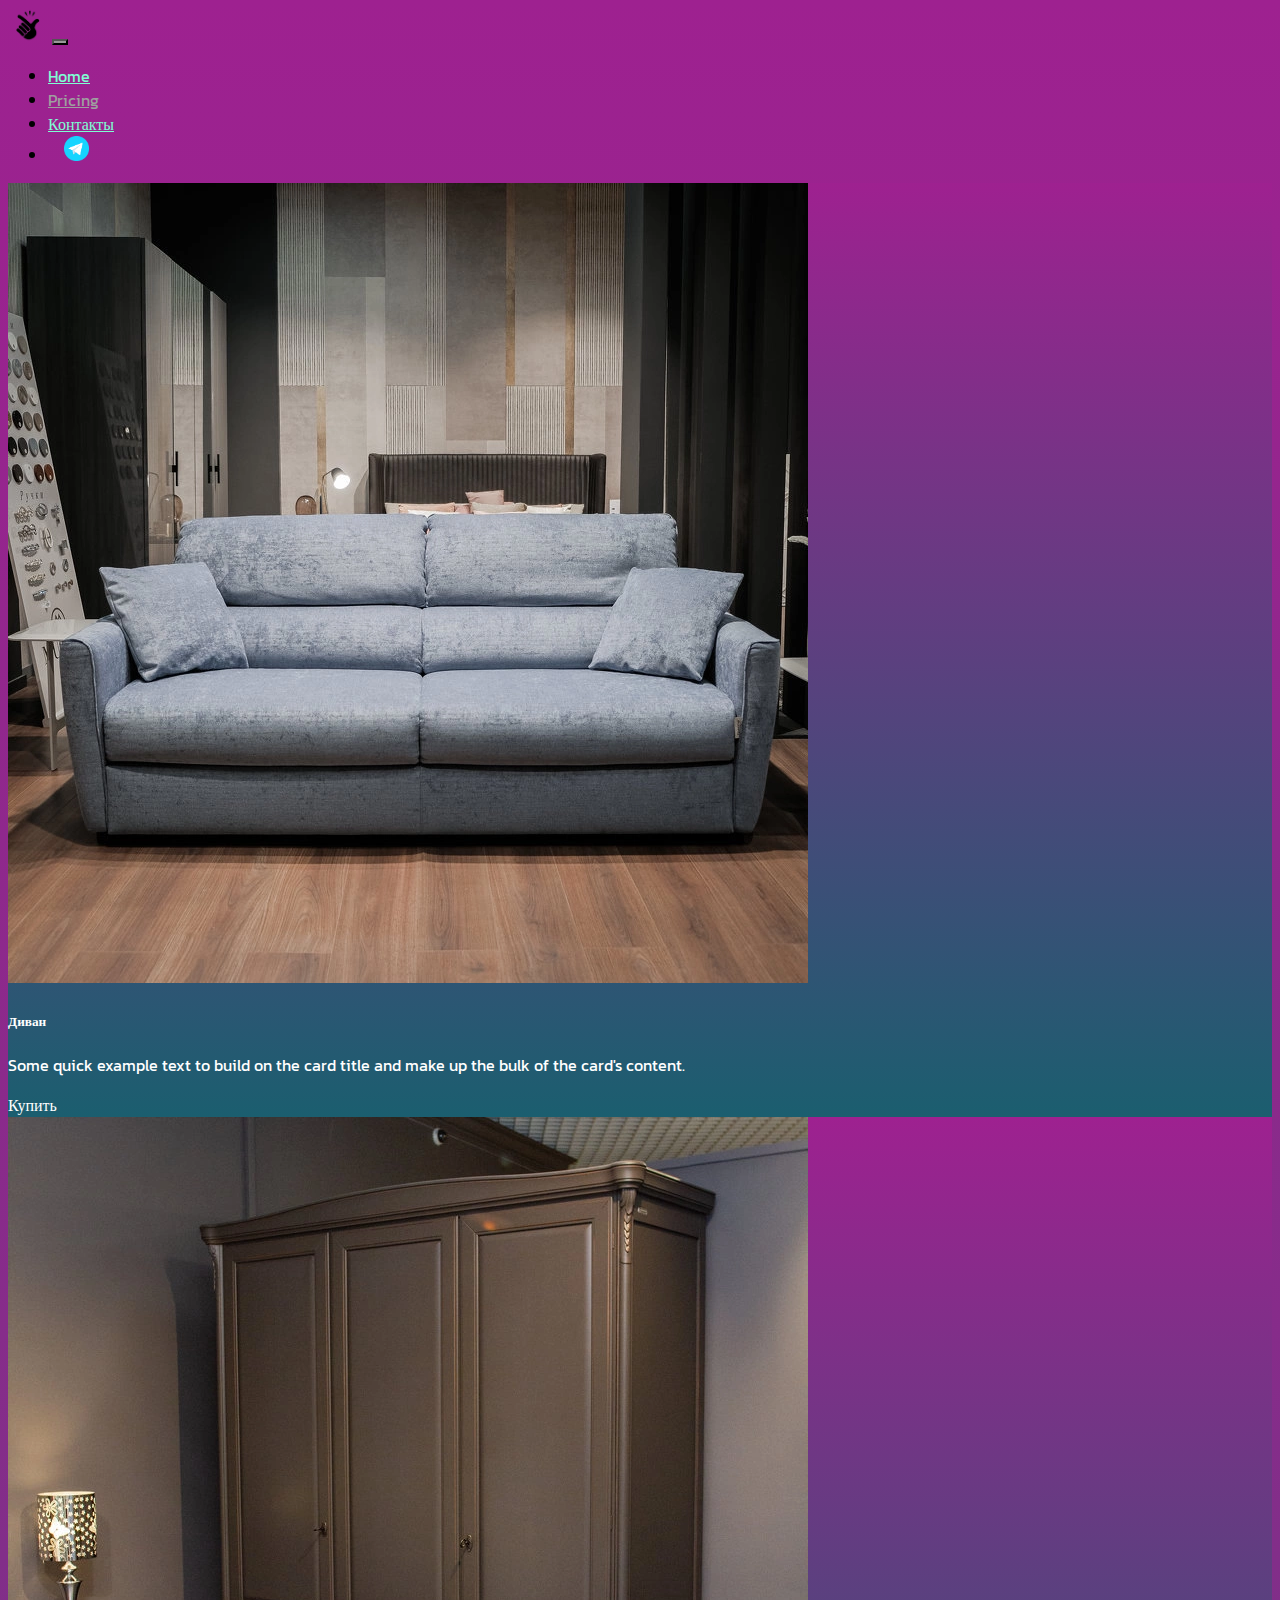
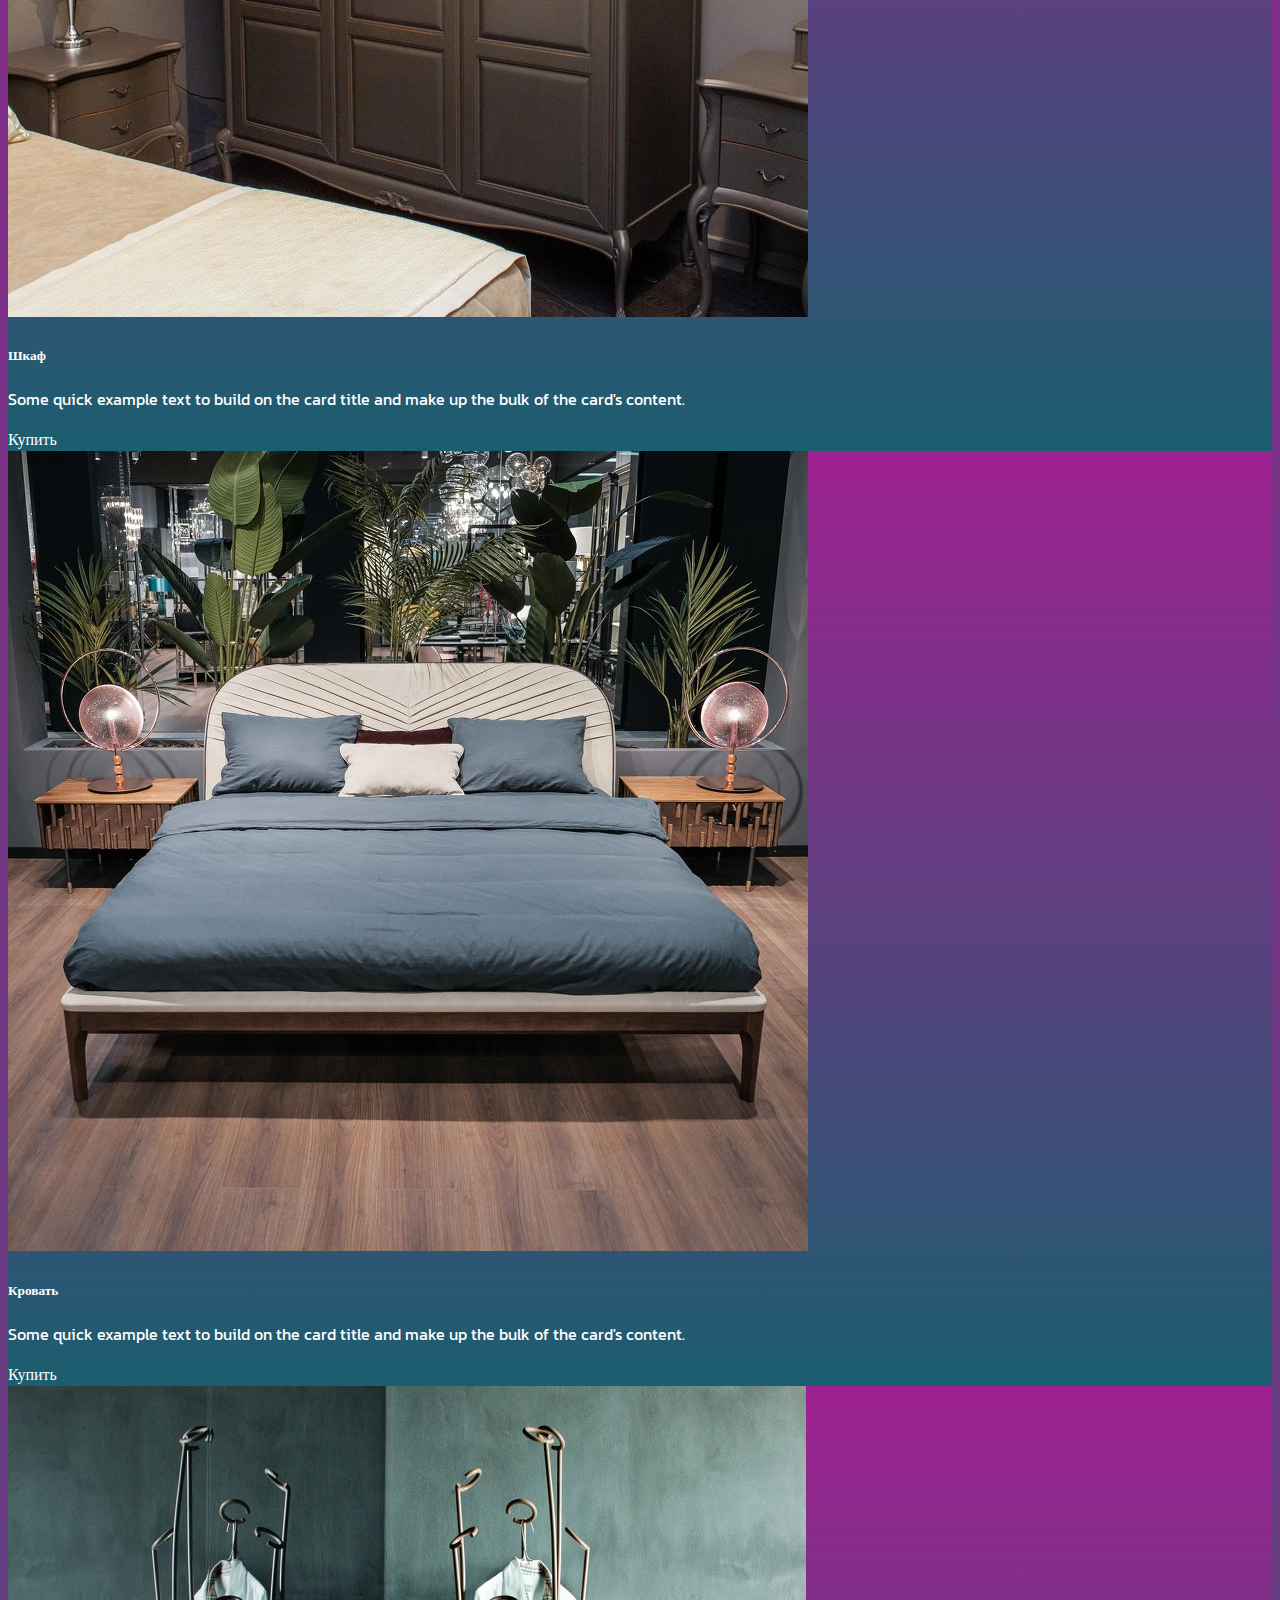
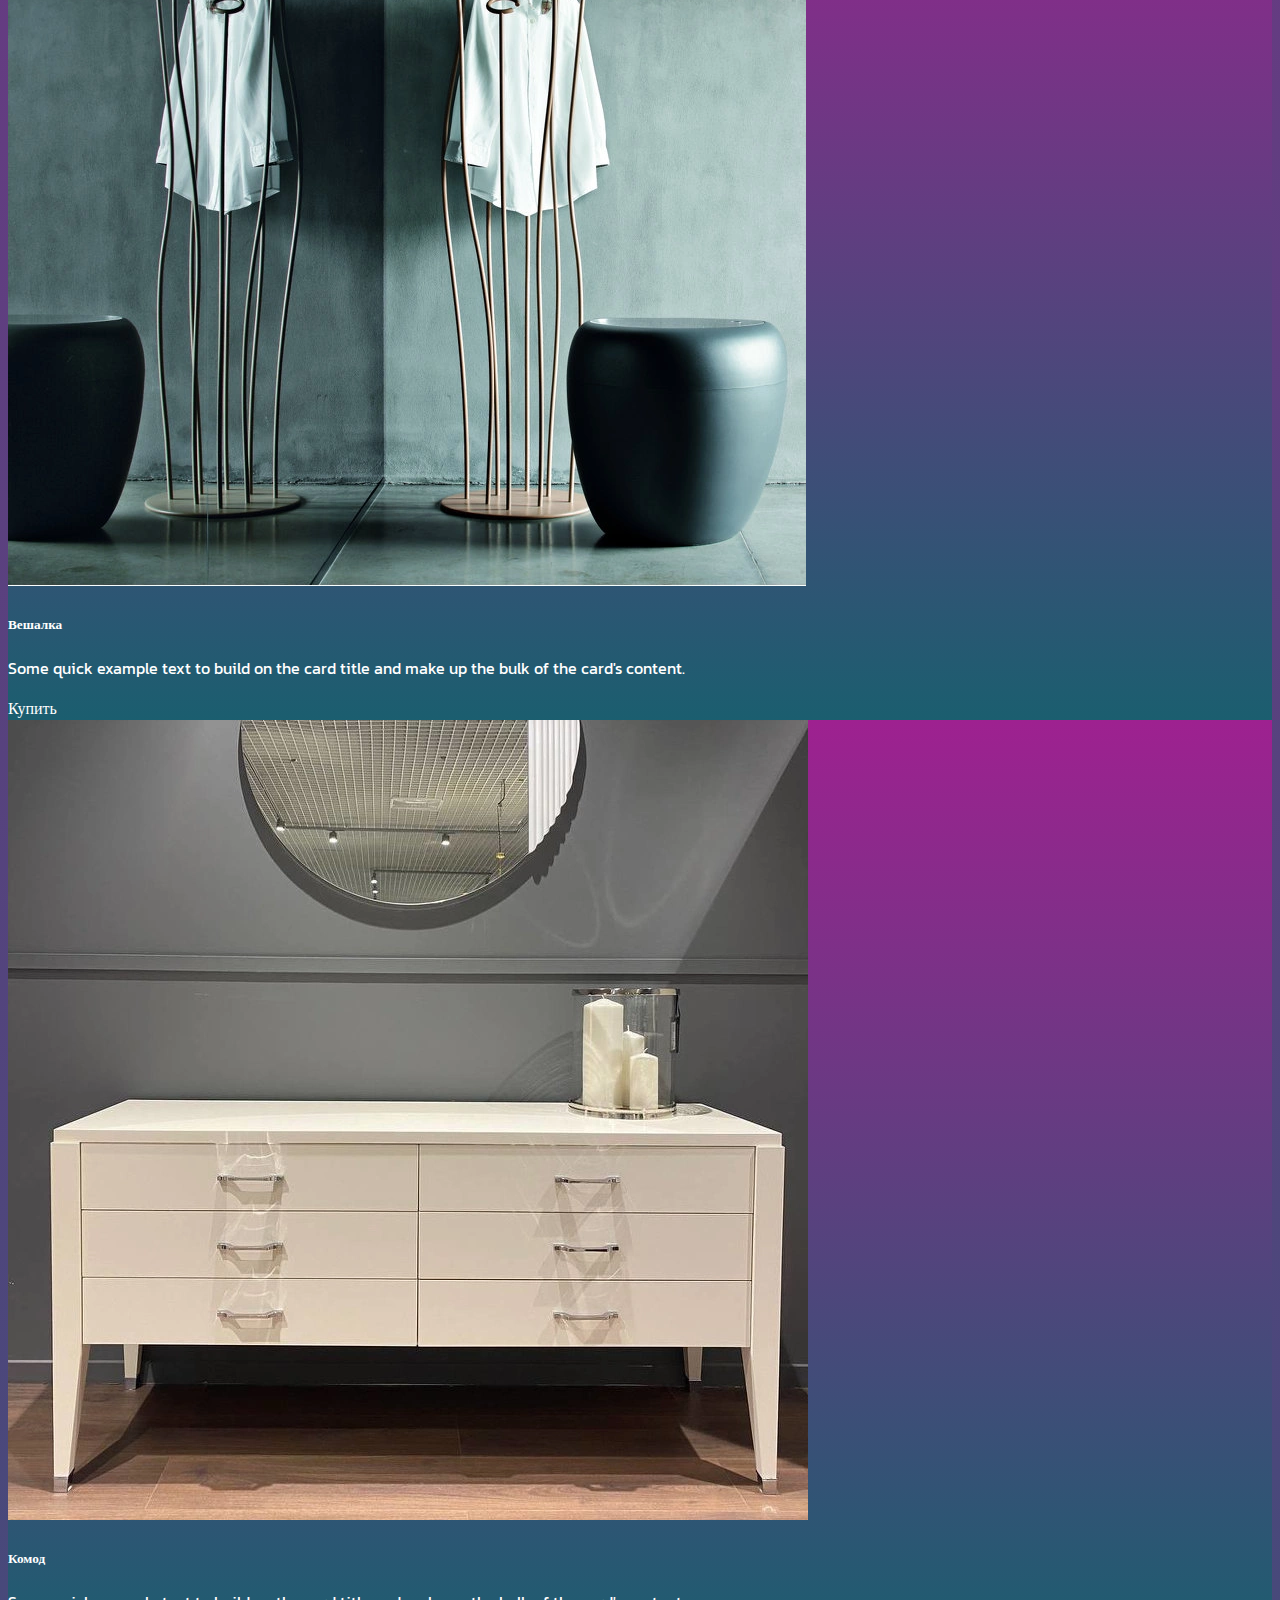
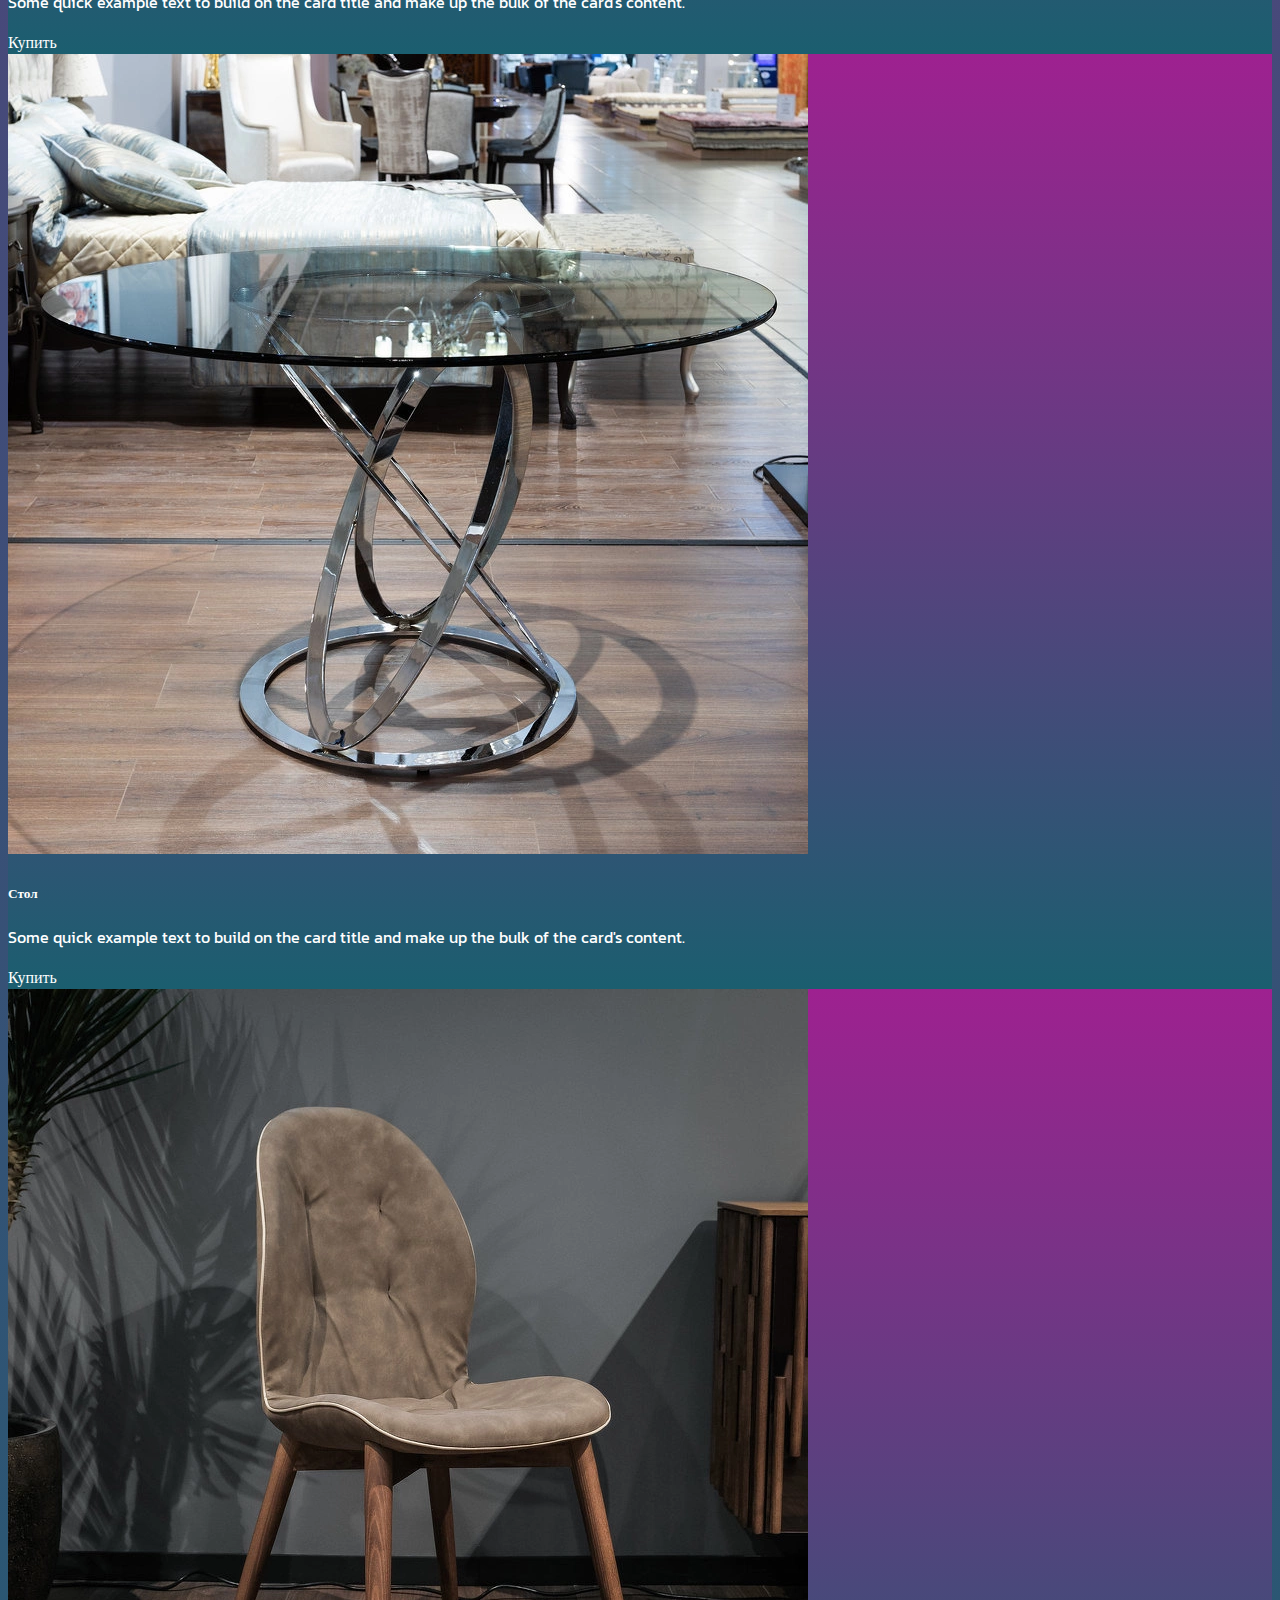
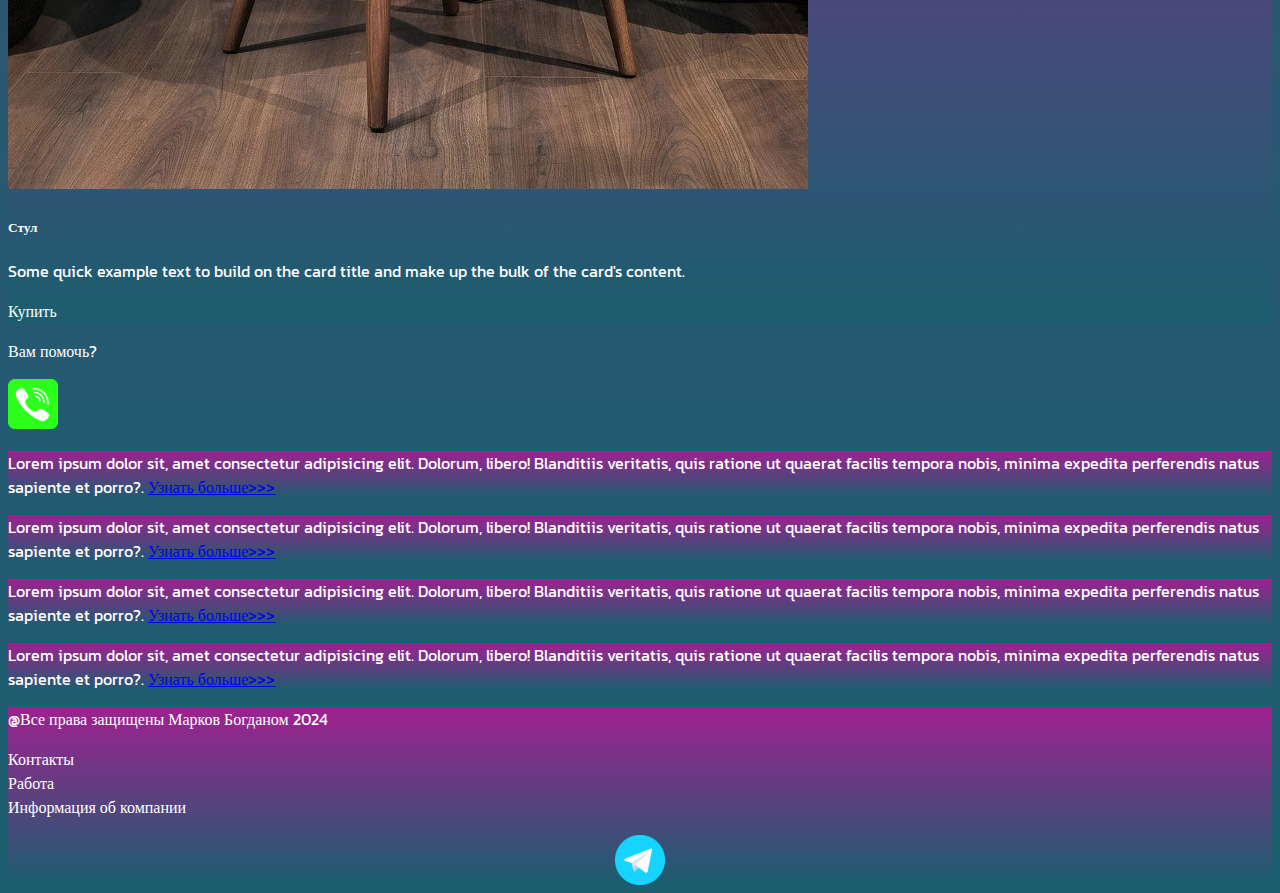
==== pricing.html @ 9bc1bd05 "Add files via upload" ====
<!DOCTYPE html>
<html lang="en">

<head>
  <meta charset="UTF-8" />
  <meta name="viewport" content="width=device-width, initial-scale=1.0" />
  <title>StyleSense</title>
  <link href="https://cdn.jsdelivr.net/npm/bootstrap@5.3.2/dist/css/bootstrap.min.css" rel="stylesheet"
    integrity="sha384-T3c6CoIi6uLrA9TneNEoa7RxnatzjcDSCmG1MXxSR1GAsXEV/Dwwykc2MPK8M2HN" crossorigin="anonymous" />
  <link rel="stylesheet" href="source/styles/mycss.css">

  <link rel="apple-touch-icon" sizes="180x180" href="source/files/faficon_io/apple-touch-icon.png">
  <link rel="icon" type="image/png" sizes="32x32" href="source/files/faficon_io/favicon-32x32.png">
  <link rel="icon" type="image/png" sizes="16x16" href="source/files/faficon_io/favicon-16x16.png">
  <link rel="manifest" href="source/files/faficon_io/site.webmanifest">
</head>

<body>
  <header>
    <nav class="navbar navbar-expand-lg bg-dark">
      <div class="container-fluid">
        <a class="navbar-brand" href="/"><img src="source/files/pngwing.ocm (4).png" alt="..." /></a>
        <button class="navbar-toggler" type="button" data-bs-toggle="collapse" data-bs-target="#navbarNav"
          aria-controls="navbarNav" aria-expanded="false" aria-label="Toggle navigation">
          <span class="navbar-toggler-icon"></span>
        </button>
        <div class="collapse navbar-collapse" id="navbarNav">
          <ul class="navbar-nav">
            <li class="nav-item">
              <a class="nav-link" aria-current="page" href="/">Home</a>
            </li>
            <li class="nav-item">
              <a class="nav-link active" href="pricing.html">Pricing</a>
            </li>
            <li class="nav-item">
              <a class="nav-link" href="pricing.html">Контакты</a>
            </li>
            <li class="nav-item">
              <a class="nav-link" href="pricing.html">
                <img style="width: 25px; margin-inline: 1em;" src="source/images/tg.png" alt="...">
              </a>
            </li>
          </ul>
        </div>
      </div>
    </nav>
  </header>

  <section>
    <div class="container-fluid">
      <div class="row">
        <div class="col-lg-1">
        </div>


        <div class="col-lg-8 col-md-12">
          <div class="row">
            <div class="col-lg-4 col-md-6 mt-4">
              <div class="card">
                <a href="#">
                  <img src="source/images/fivan.png" class="card-img-top"
                    alt="Диван" />
                </a>
                <div class="card-body">
                  <h5 class="card-title"><a href="#">Диван</a></h5>
                  <p class="card-text">
                    <a href="#">
                      Some quick example text to build on the card title and
                      make up the bulk of the card's content.
                    </a>
                  </p>
                  <a href="#" class="btn btn-primary">Купить</a>
                </div>
              </div>
            </div>
            <div class="col-lg-4 col-md-6 mt-4">
              <div class="card">
                <a href="#"><img src="source/images/shkaf.png" class="card-img-top" alt="Кровать" /></a>
                <div class="card-body">
                  <h5 class="card-title"><a href="">Шкаф</a></h5>
                  <p class="card-text">
                    <a href="#">
                      Some quick example text to build on the card title and
                      make up the bulk of the card's content.
                    </a>
                  </p>
                  <a href="#" class="btn btn-primary">Купить</a>
                </div>
              </div>
            </div>
            <div class="col-lg-4 col-md-6 mt-4">
              <div class="card">
                <a href="#"><img src="source/images/krovat.png" class="card-img-top" alt="Кровать" /></a>
                <div class="card-body">
                  <h5 class="card-title"><a href="">Кровать</a></h5>
                  <p class="card-text">
                    <a href="#">
                      Some quick example text to build on the card title and
                      make up the bulk of the card's content.
                    </a>
                  </p>
                  <a href="#" class="btn btn-primary">Купить</a>
                </div>
              </div>
            </div>
            <div class="col-lg-4 col-md-6 mt-4">
              <div class="card">
                <a href="#"><img src="source/images/veshalka.png" class="card-img-top" alt="Шкаф" /></a>
                <div class="card-body">
                  <h5 class="card-title"><a href="#">Вешалка</a></h5>
                  <p class="card-text">
                    <a href="#">
                      Some quick example text to build on the card title and
                      make up the bulk of the card's content.
                    </a>
                  </p>
                  <a href="#" class="btn btn-primary">Купить</a>
                </div>
              </div>
            </div>
            <div class="col-lg-4 col-md-6 mt-4">
              <div class="card">
                <a href="#"><img src="source/images/komod.png" class="card-img-top" alt="Шкаф" /></a>
                <div class="card-body">
                  <h5 class="card-title"><a href="#">Комод</a></h5>
                  <p class="card-text">
                    <a href="#">
                      Some quick example text to build on the card title and
                      make up the bulk of the card's content.
                    </a>
                  </p>
                  <a href="#" class="btn btn-primary">Купить</a>
                </div>
              </div>
            </div>
            <div class="col-lg-4 col-md-6 mt-4">
              <div class="card">
                <a href="#"><img src="source/images/stol.png" class="card-img-top" alt="Шкаф" /></a>
                <div class="card-body">
                  <h5 class="card-title"><a href="#">Стол</a></h5>
                  <p class="card-text">
                    <a href="#">
                      Some quick example text to build on the card title and
                      make up the bulk of the card's content.
                    </a>
                  </p>
                  <a href="#" class="btn btn-primary">Купить</a>
                </div>
              </div>
            </div>
            <div class="col-lg-4 col-md-6 mt-4">
              <div class="card">
                <a href="#"><img src="source/images/stul.png" class="card-img-top" alt="Шкаф" /></a>
                <div class="card-body">
                  <h5 class="card-title"><a href="#">Стул</a></h5>
                  <p class="card-text">
                    <a href="#">
                      Some quick example text to build on the card title and
                      make up the bulk of the card's content.
                    </a>
                  </p>
                  <a href="#" class="btn btn-primary">Купить</a>
                </div>
              </div> 
            </div>
          </div>
            <div class="col-lg-12 col-md-12 text-center mt-4">
              <p>Вам помочь?</p>
            </div>
            <div class="col-lg-12 col-md-12 text-center">
            <img  class="call-anim" style="width: 50px;" src="source/images/phone.png" alt="...">
          </div>
        </div>
        <div class="col-lg-3 col-md-12">
         <div class="row px-2">
          <div class="col-ld-12 sidebar my-4">
            <p>Lorem ipsum dolor sit, amet consectetur adipisicing elit. Dolorum, libero! Blanditiis veritatis, quis ratione ut quaerat facilis tempora nobis, minima expedita perferendis natus sapiente et porro?. <a href="#">Узнать больше>>></a></p>
          </div>
          <div class="col-ld-12 sidebar my-4">
            <p>Lorem ipsum dolor sit, amet consectetur adipisicing elit. Dolorum, libero! Blanditiis veritatis, quis ratione ut quaerat facilis tempora nobis, minima expedita perferendis natus sapiente et porro?. <a href="#">Узнать больше>>></a></p>
          </div>
          <div class="col-ld-12 sidebar my-4">
            <p>Lorem ipsum dolor sit, amet consectetur adipisicing elit. Dolorum, libero! Blanditiis veritatis, quis ratione ut quaerat facilis tempora nobis, minima expedita perferendis natus sapiente et porro?. <a href="#">Узнать больше>>></a></p>
          </div>
          <div class="col-ld-12 sidebar my-4">
            <p>Lorem ipsum dolor sit, amet consectetur adipisicing elit. Dolorum, libero! Blanditiis veritatis, quis ratione ut quaerat facilis tempora nobis, minima expedita perferendis natus sapiente et porro?. <a href="#">Узнать больше>>></a></p>
          </div>
         </div>
        </div>
          
  </div>
  </section>

  <footer class="mt-4">
    <div class="container-fluid">
      <div class="row">
        <div class="col-lg-4 col-md-12 footer-text text-center">
          <p>@Все права защищены Марков Богданом 2024</p>
        </div>
        <div class="col-lg-4 col-md-12 footer-text text-center">
          <p>Контакты<br>Работа<br>Информация об компании</p>
        </div>
        <div class="col-lg-4 col-md-12 media-links">
          <img style="width: 50px; margin-inline: 1em;" src="source/images/tg.png" alt="...">
        </div>
      </div>
    </div>
  </footer>

  <script src="https://cdn.jsdelivr.net/npm/bootstrap@5.3.2/dist/js/bootstrap.bundle.min.js"
    integrity="sha384-C6RzsynM9kWDrMNeT87bh95OGNyZPhcTNXj1NW7RuBCsyN/o0jlpcV8Qyq46cDfL"
    crossorigin="anonymous"></script>
</body>

</html>
---- source/styles/mycss.css ----
@import url('https://fonts.googleapis.com/css?family=kanit&display=swap');
body {
    font-family: kanit, serif;
    background: linear-gradient(0deg, #1b5e6f 0%, #9e2190 100%);
}

p {
    color: white;
}

.nav-link {
    color: aquamarine;
}

.navbar-nav .nav-link.active {
    color: rgb(159, 159, 159);
}

.navbar-brand img {
    width: 40px;
}

.navbar-toggler {
    background-color: rgb(153, 153, 153);
}

.sidebar {
    color: rgb(255, 255, 255);
    background: linear-gradient(0deg, #1b5e6f 0%, #9e2190 100%);
}

.card {
    background: linear-gradient(0deg, #1b5e6f 0%, #9e2190 100%);

}

.card a {
    text-decoration: none;
    color: rgb(255, 255, 255);
}

.slide-text, 
.footer-text {
    color: rgb(255, 255, 255);
    margin: auto auto;
}

footer,
.btn-outline-primary {
    background: linear-gradient(0deg, #1b5e6f 0%, #9e2190 100%);
}

.media-links {
    display: flex;
    justify-content: center;
    align-items: center;
}

.call-anim {
    animation: call 2s ease 0s infinite normal forwards; 
}

@keyframes call {
    0%,
    100% {
    transform: translateX(0%);
    transform-origin: 50% 50%;
    }
   
    15% {
    transform: translateX(-30px) rotate(6deg);
    }
   
    30% {
    transform: translateX(15px) rotate(-6deg);
    }
   
    45% {
    transform: translateX(-15px) rotate(3.6deg);
    }
   
    60% {
    transform: translateX(9px) rotate(-2.4deg);
    }
   
    75% {
    transform: translateX(-6px) rotate(1.2deg);
    }
   }

@media (max-width: 755xp) {
    .carousel-indicators {
        display: none;
    }
}
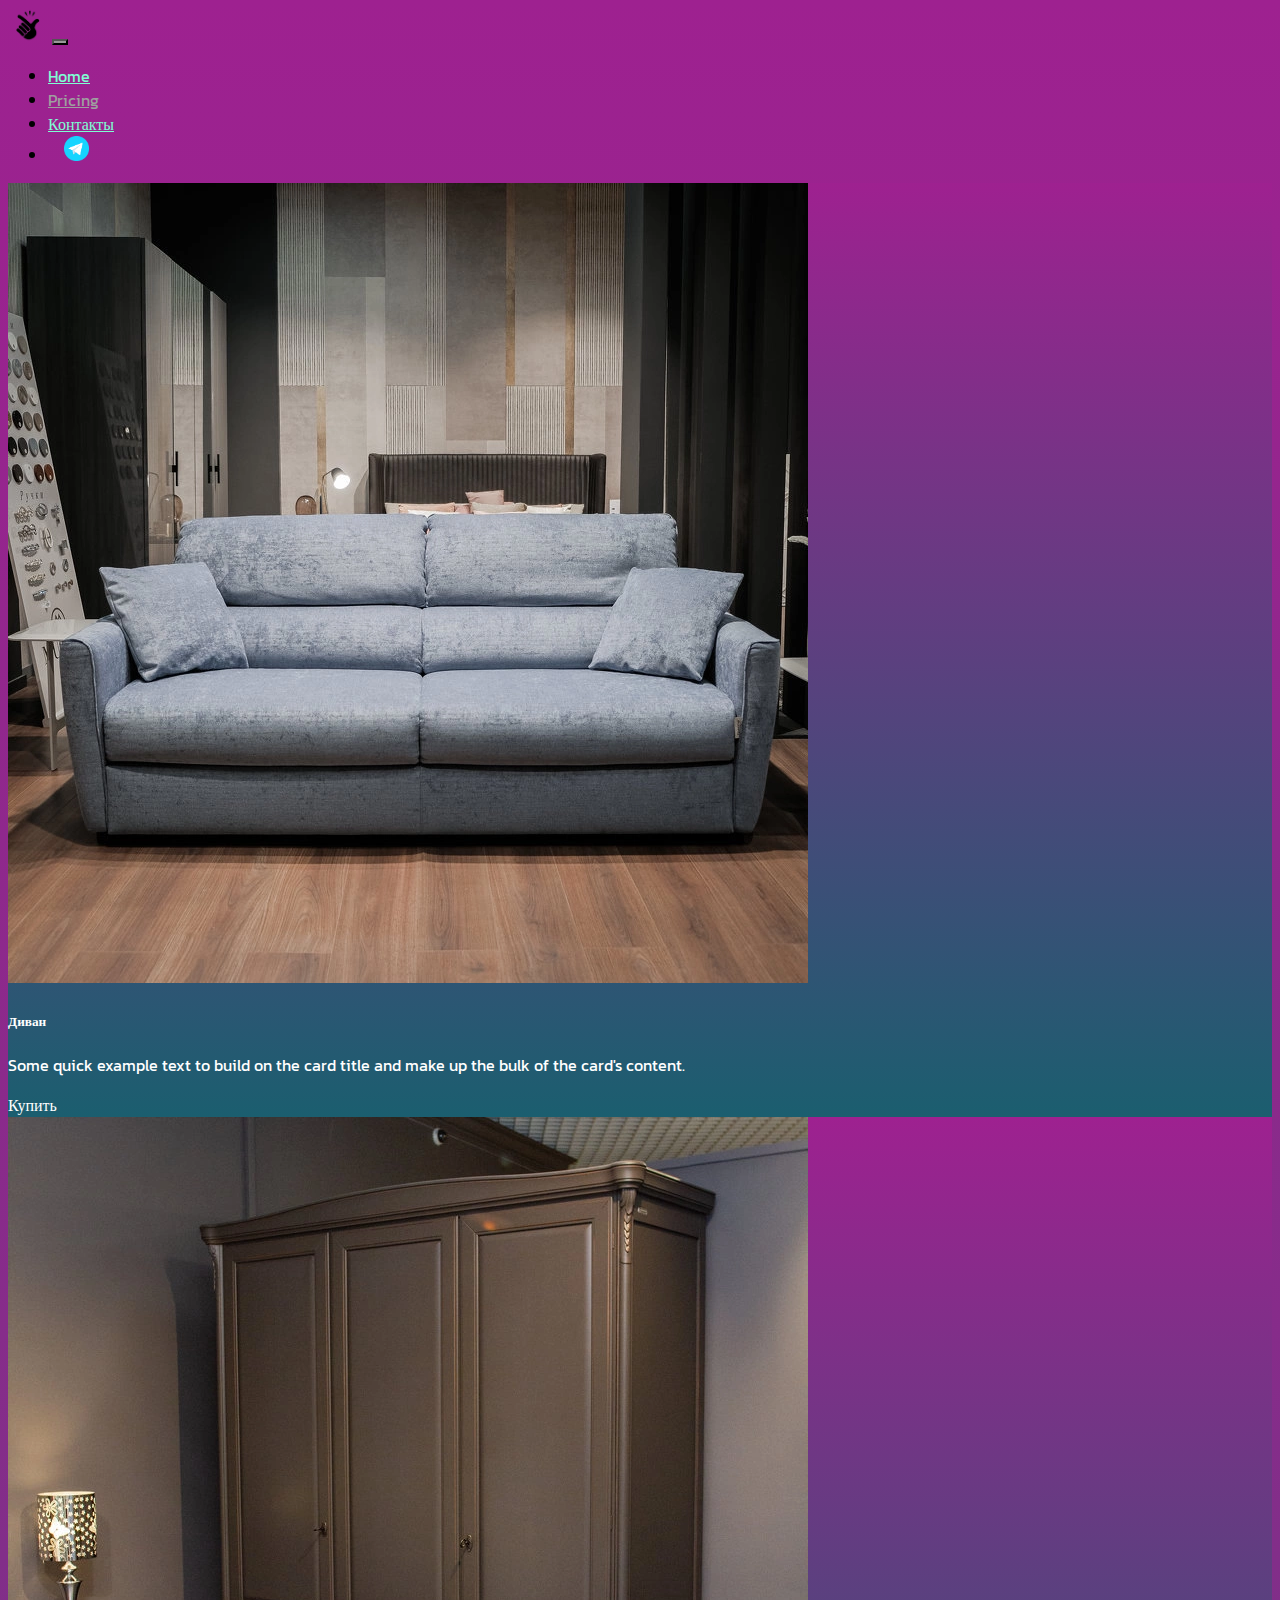
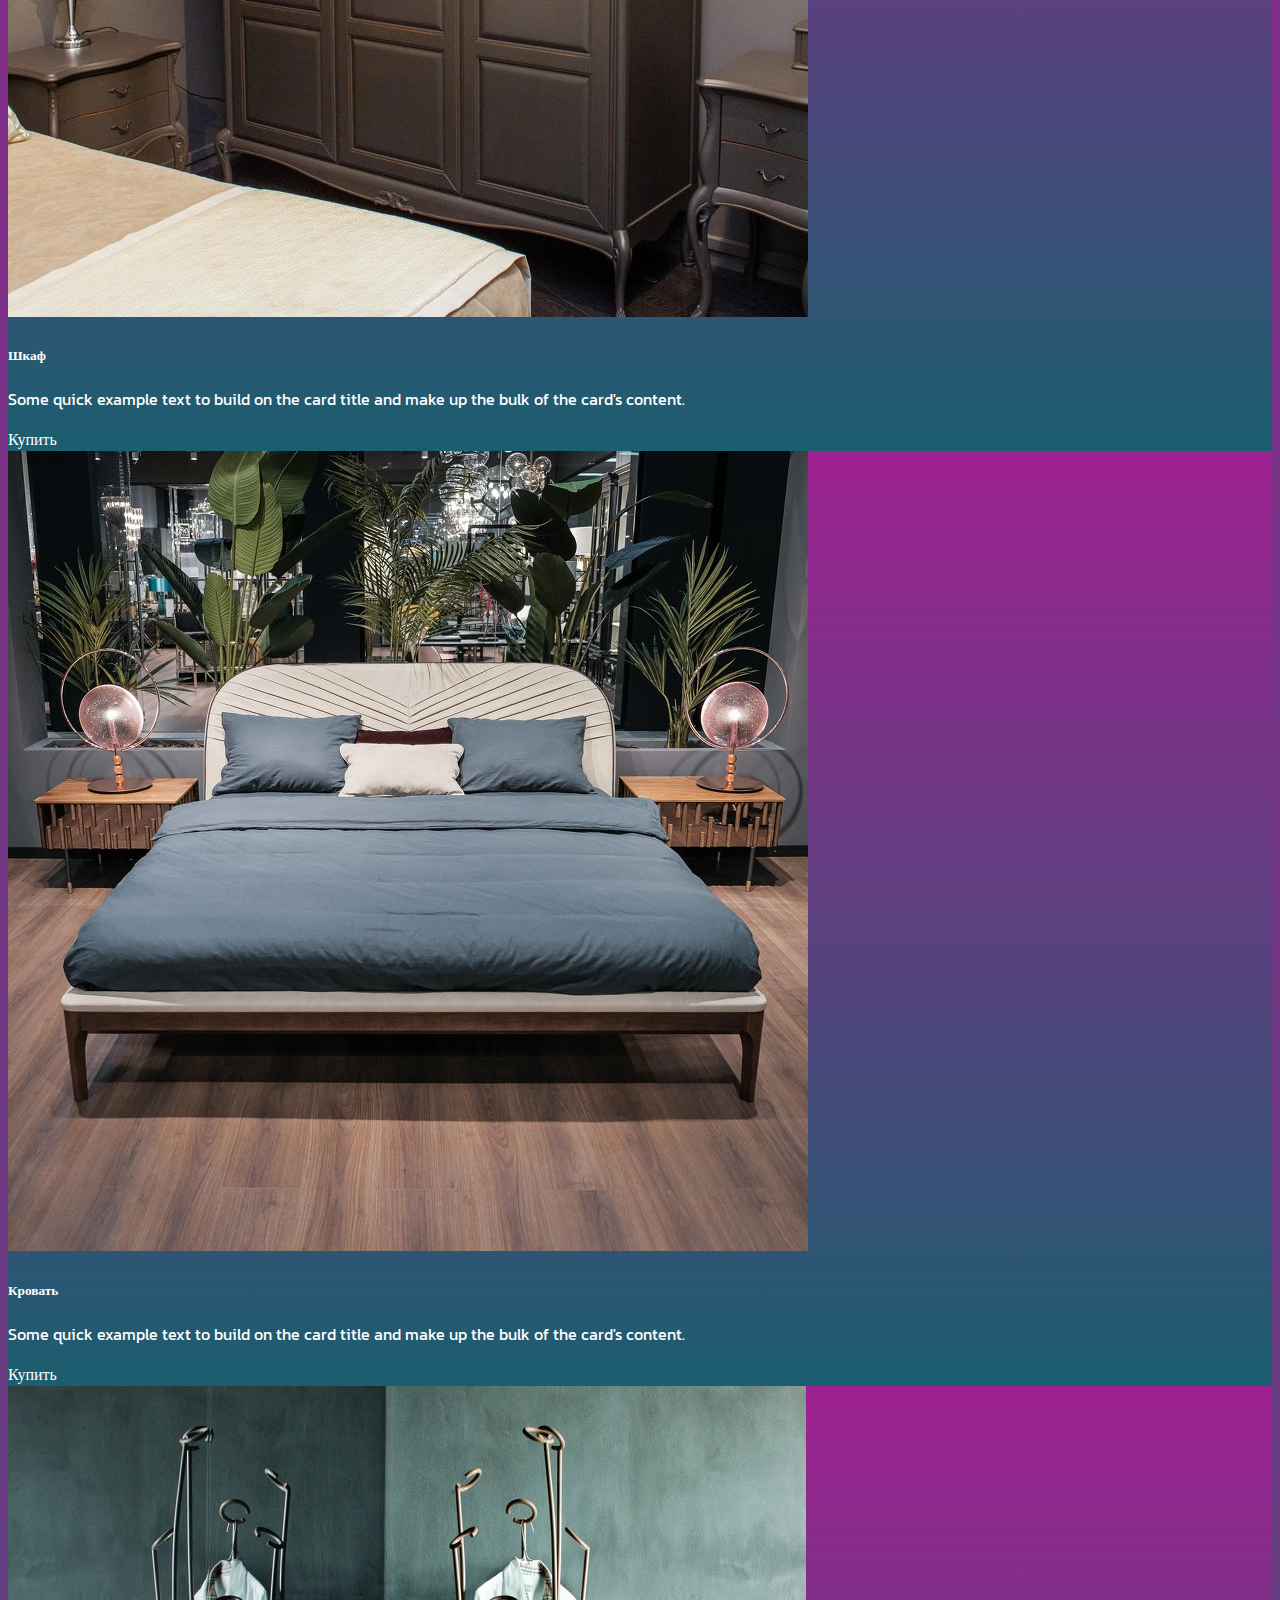
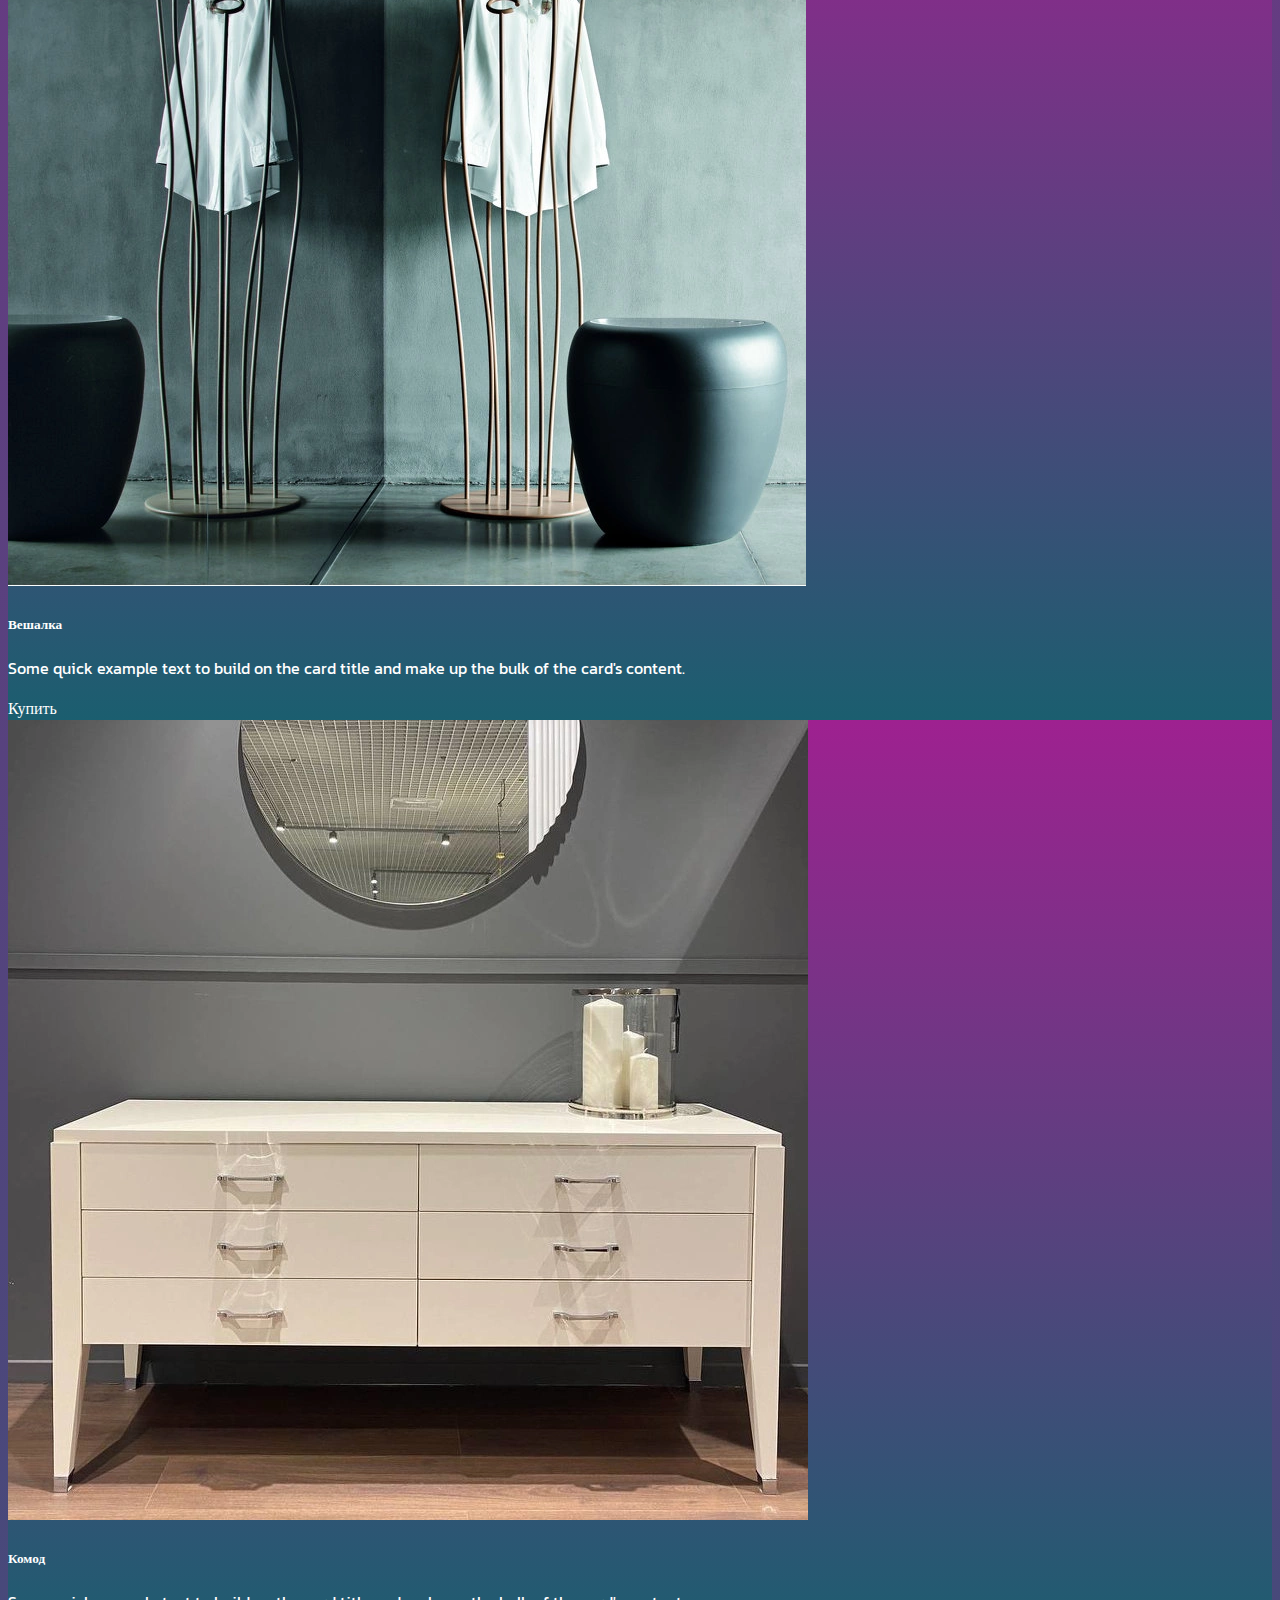
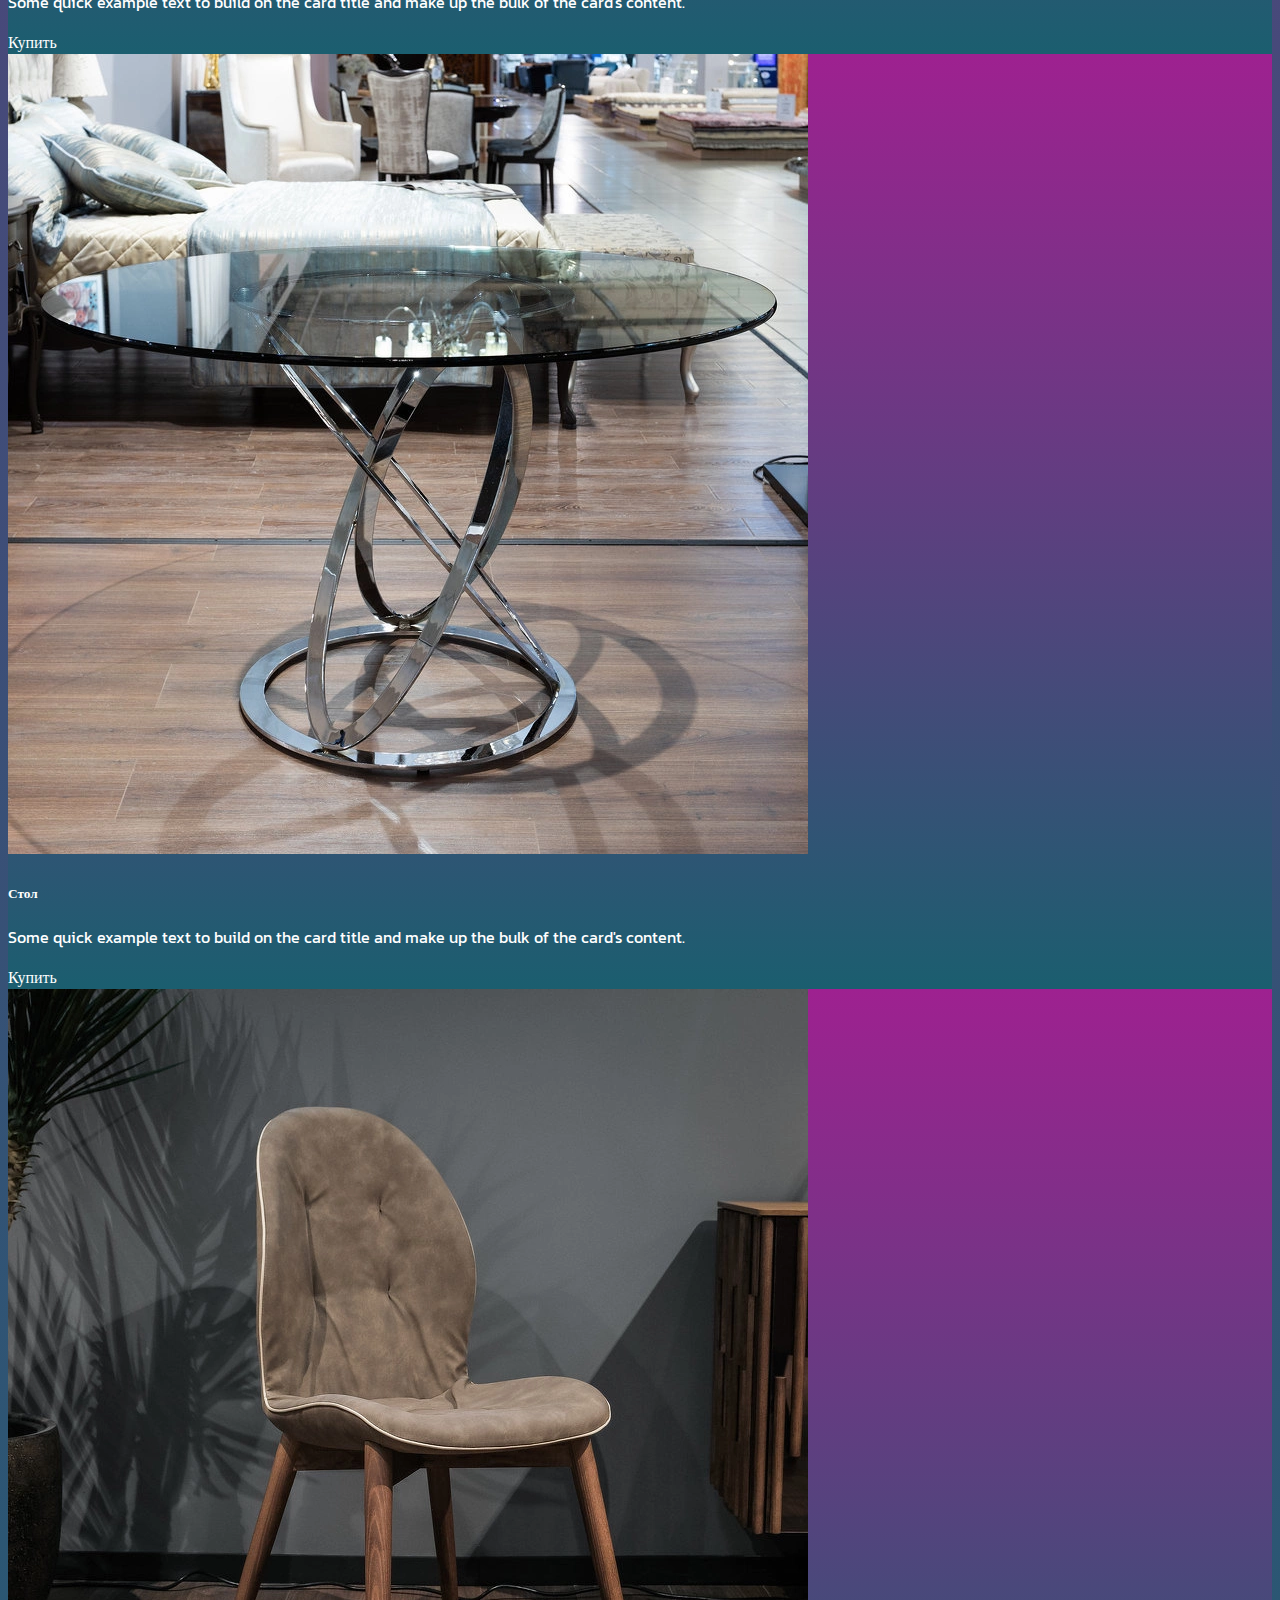
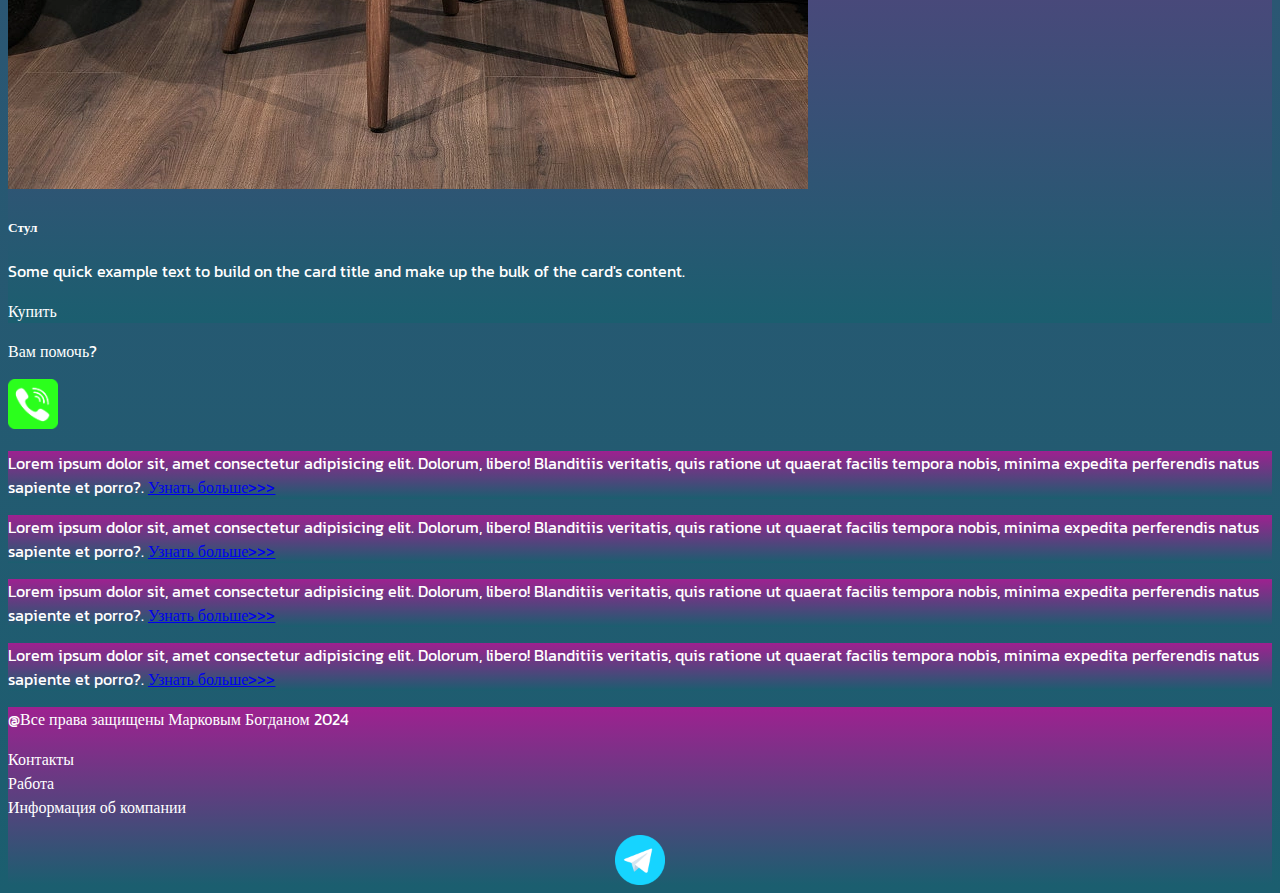
==== commit 1c0badb3: "Update pricing.html" ====
--- a/pricing.html
+++ b/pricing.html
@@ -195,7 +195,7 @@
     <div class="container-fluid">
       <div class="row">
         <div class="col-lg-4 col-md-12 footer-text text-center">
-          <p>@Все права защищены Марков Богданом 2024</p>
+          <p>@Все права защищены Марковым Богданом 2024</p>
         </div>
         <div class="col-lg-4 col-md-12 footer-text text-center">
           <p>Контакты<br>Работа<br>Информация об компании</p>
@@ -212,4 +212,4 @@
     crossorigin="anonymous"></script>
 </body>
 
-</html>+</html>
